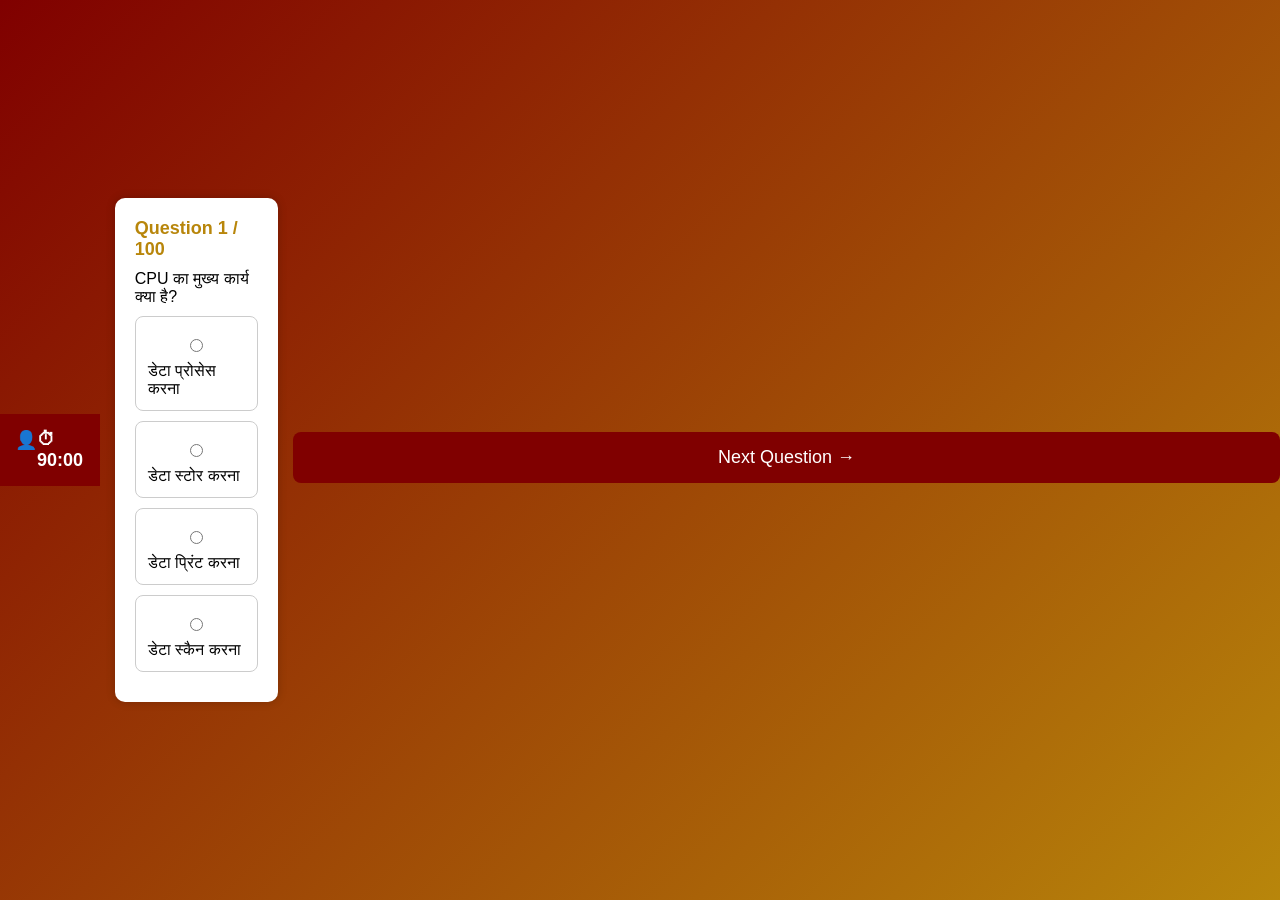
==== exam.html @ ad59665d "Added Project Structure and Logo" ====
<!DOCTYPE html>
<html lang="en">
<head>
<meta charset="UTF-8">
<meta name="viewport" content="width=device-width, initial-scale=1.0">
<title>CCC Online Exam</title>

<link rel="stylesheet" href="style.css">

<style>
.topbar{
display:flex;
justify-content:space-between;
padding:15px;
background:#800000;
color:white;
font-size:18px;
font-weight:bold;
}

#questionBox{
background:white;
padding:20px;
margin:15px;
border-radius:10px;
box-shadow:0 0 10px rgba(0,0,0,.2);
}

.option{
padding:12px;
margin:10px 0;
border:1px solid #ccc;
border-radius:8px;
cursor:pointer;
}

.option:hover{
background:#f5f5f5;
}

.nextBtn{
width:100%;
padding:15px;
background:#800000;
color:white;
border:none;
font-size:18px;
border-radius:8px;
}
</style>

</head>

<body>

<div class="topbar">

<div>
👤 <span id="studentName"></span>
</div>

<div>
⏱ <span id="timer">90:00</span>
</div>

</div>

<div id="questionBox">

<h2>Question 1 / 100</h2>

<p>CPU का मुख्य कार्य क्या है?</p>

<div class="option">
<input type="radio" name="q1">
डेटा प्रोसेस करना
</div>

<div class="option">
<input type="radio" name="q1">
डेटा स्टोर करना
</div>

<div class="option">
<input type="radio" name="q1">
डेटा प्रिंट करना
</div>

<div class="option">
<input type="radio" name="q1">
डेटा स्कैन करना
</div>

</div>

<button class="nextBtn">
Next Question →
</button>

<script>
document.getElementById("studentName").innerHTML =
localStorage.getItem("studentName");
</script>
<script src="questions.js"></script>
<script src="script.js"></script>
</body>
</html>
---- style.css ----
*{
    margin:0;
    padding:0;
    box-sizing:border-box;
    font-family:Arial, sans-serif;
}

body{
    background:linear-gradient(135deg,#800000,#b8860b);
    min-height:100vh;
    display:flex;
    justify-content:center;
    align-items:center;
}

.container{
    width:95%;
    max-width:420px;
    background:#fff;
    padding:25px;
    border-radius:15px;
    text-align:center;
    box-shadow:0 0 20px rgba(0,0,0,.3);
}

.logo{
    width:100px;
    height:100px;
    border-radius:50%;
    margin-bottom:15px;
}

h1{
    color:#800000;
    font-size:22px;
}

h2{
    color:#b8860b;
    font-size:18px;
    margin-bottom:10px;
}

h3{
    margin:15px 0;
    color:#333;
}

input{
    width:100%;
    padding:12px;
    margin:10px 0;
    border:1px solid #ccc;
    border-radius:8px;
    font-size:16px;
}

button{
    width:100;
    padding:14px;
    background:#800000;
    color:white;
    border:none;
    border-radius:8px;
    font-size:18px;
    cursor:pointer;
    margin-top:15px;
}

button:hover{
    background:#a00000;
}
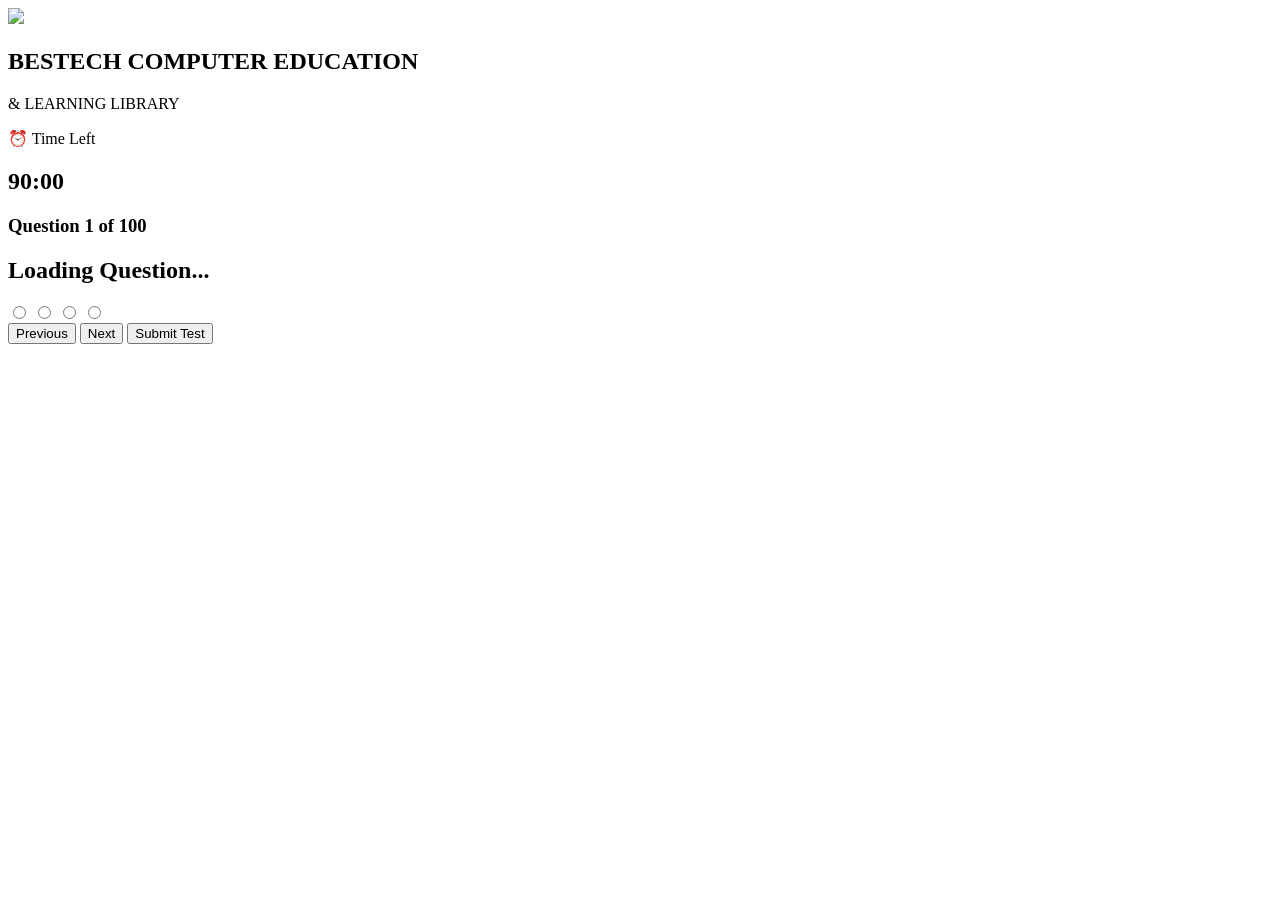
==== commit c19b003c: "Added exam.html Final Part 1" ====
--- a/exam.html
+++ b/exam.html
@@ -1,107 +1,124 @@
 <!DOCTYPE html>
 <html lang="en">
+
 <head>
+
 <meta charset="UTF-8">
+
 <meta name="viewport" content="width=device-width, initial-scale=1.0">
-<title>CCC Online Exam</title>
 
-<link rel="stylesheet" href="style.css">
+<title>BESTECH CCC Online Exam</title>
 
-<style>
-.topbar{
-display:flex;
-justify-content:space-between;
-padding:15px;
-background:#800000;
-color:white;
-font-size:18px;
-font-weight:bold;
-}
+<link rel="stylesheet" href="css/exam.css">
 
-#questionBox{
-background:white;
-padding:20px;
-margin:15px;
-border-radius:10px;
-box-shadow:0 0 10px rgba(0,0,0,.2);
-}
-
-.option{
-padding:12px;
-margin:10px 0;
-border:1px solid #ccc;
-border-radius:8px;
-cursor:pointer;
-}
-
-.option:hover{
-background:#f5f5f5;
-}
-
-.nextBtn{
-width:100%;
-padding:15px;
-background:#800000;
-color:white;
-border:none;
-font-size:18px;
-border-radius:8px;
-}
-</style>
+<link href="https://fonts.googleapis.com/css2?family=Poppins:wght@300;400;500;600;700&display=swap" rel="stylesheet">
 
 </head>
 
 <body>
 
-<div class="topbar">
+<header class="header">
+
+<div class="logo-section">
+
+<img src="images/logo.png" class="logo">
 
 <div>
-👤 <span id="studentName"></span>
-</div>
 
-<div>
-⏱ <span id="timer">90:00</span>
+<h2>BESTECH COMPUTER EDUCATION</h2>
+
+<p>& LEARNING LIBRARY</p>
+
 </div>
 
 </div>
 
-<div id="questionBox">
+<div class="timer-box">
 
-<h2>Question 1 / 100</h2>
+⏰ Time Left
 
-<p>CPU का मुख्य कार्य क्या है?</p>
+<h2 id="timer">90:00</h2>
 
-<div class="option">
-<input type="radio" name="q1">
-डेटा प्रोसेस करना
 </div>
 
-<div class="option">
-<input type="radio" name="q1">
-डेटा स्टोर करना
+</header>
+
+<div class="student-info">
+
+<span id="studentName"></span>
+
+<span id="studentMobile"></span>
+
+<span id="testCode"></span>
+
 </div>
 
-<div class="option">
-<input type="radio" name="q1">
-डेटा प्रिंट करना
+<div class="progress">
+
+<div id="progressBar"></div>
+
 </div>
 
-<div class="option">
-<input type="radio" name="q1">
-डेटा स्कैन करना
+<div class="exam-container">
+
+<div class="question-panel">
+
+<h3 id="questionNumber">
+Question 1 of 100
+</h3>
+
+<h2 id="questionText">
+
+Loading Question...
+
+</h2>
+
+<div id="options">
+
+<label><input type="radio" name="answer" value="A"> <span id="optA"></span></label>
+
+<label><input type="radio" name="answer" value="B"> <span id="optB"></span></label>
+
+<label><input type="radio" name="answer" value="C"> <span id="optC"></span></label>
+
+<label><input type="radio" name="answer" value="D"> <span id="optD"></span></label>
+
+</div>
+
+<div class="buttons">
+
+<button id="prevBtn">
+
+Previous
+
+</button>
+
+<button id="nextBtn">
+
+Next
+
+</button>
+
+<button id="submitBtn">
+
+Submit Test
+
+</button>
+
 </div>
 
 </div>
 
-<button class="nextBtn">
-Next Question →
-</button>
+<div id="palette" class="palette">
 
-<script>
-document.getElementById("studentName").innerHTML =
-localStorage.getItem("studentName");
-</script>
-<script src="questions.js"></script>
-<script src="script.js"></script>
+</div>
+
+</div>
+
+<script src="js/timer.js"></script>
+
+<script src="js/exam.js"></script>
+
 </body>
+
 </html>
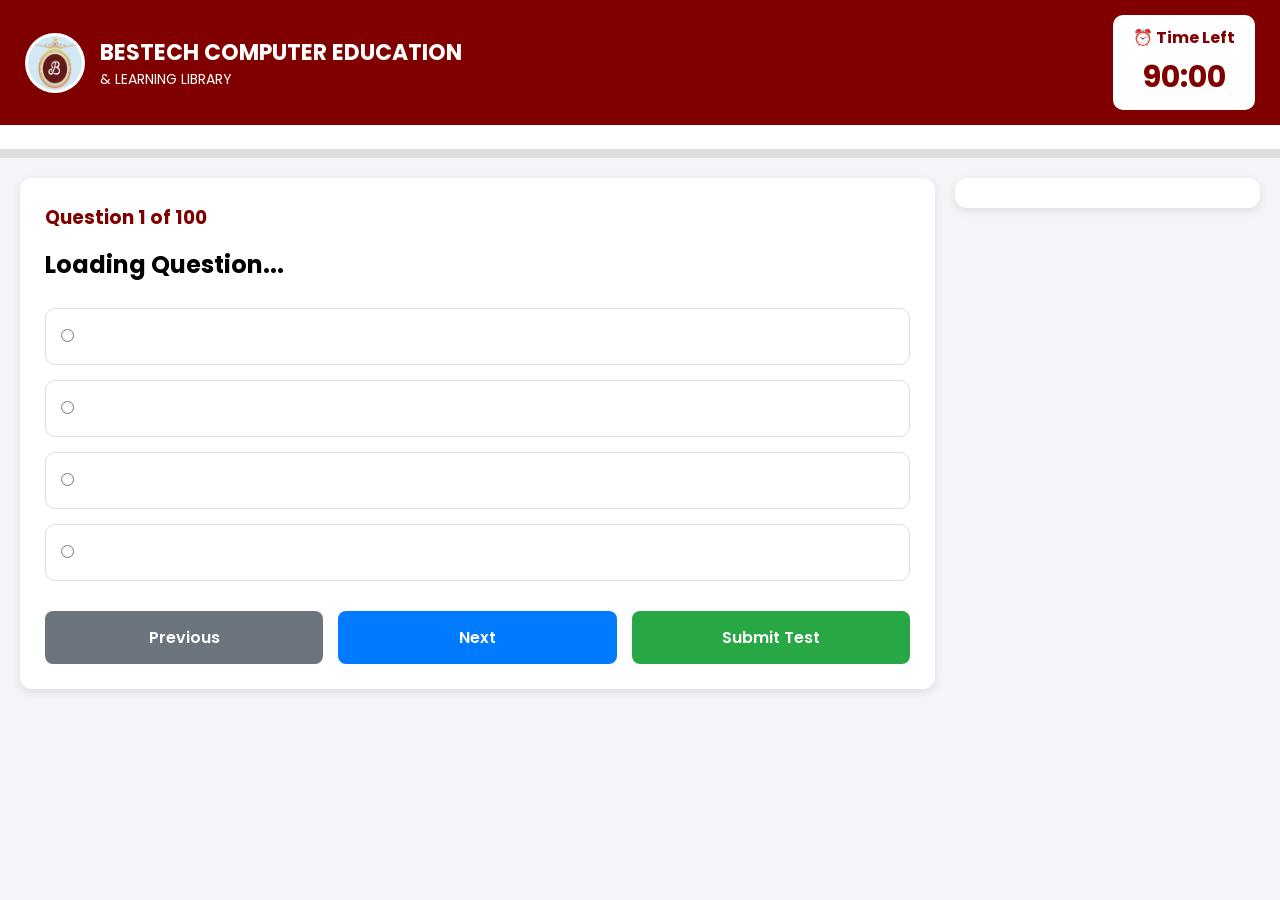
==== commit ae1a856b: "Fixed question loading" ====
--- a/exam.html
+++ b/exam.html
@@ -115,9 +115,8 @@
 
 </div>
 
-<script src="js/timer.js"></script>
+<!--<script src="js/timer.js"></script>-->
 
-<script src="js/exam.js"></script>
 
 </body>
 
--- a/css/exam.css
+++ b/css/exam.css
@@ -0,0 +1,233 @@
+/* ==========================================
+   BESTECH CCC Portal - exam.css
+   ========================================== */
+
+*{
+margin:0;
+padding:0;
+box-sizing:border-box;
+font-family:'Poppins',sans-serif;
+}
+
+body{
+background:#f3f5f9;
+}
+
+.header{
+display:flex;
+justify-content:space-between;
+align-items:center;
+padding:15px 25px;
+background:#800000;
+color:#fff;
+box-shadow:0 3px 8px rgba(0,0,0,.2);
+}
+
+.logo-section{
+display:flex;
+align-items:center;
+gap:15px;
+}
+
+.logo{
+width:60px;
+height:60px;
+border-radius:50%;
+background:#fff;
+padding:3px;
+}
+
+.logo-section h2{
+font-size:22px;
+}
+
+.logo-section p{
+font-size:14px;
+}
+
+.timer-box{
+text-align:center;
+background:#fff;
+color:#800000;
+padding:10px 20px;
+border-radius:10px;
+font-weight:bold;
+}
+
+.timer-box h2{
+font-size:30px;
+margin-top:5px;
+}
+
+.student-info{
+display:flex;
+justify-content:space-between;
+padding:12px 25px;
+background:#ffffff;
+font-weight:600;
+border-bottom:1px solid #ddd;
+}
+
+.progress{
+height:8px;
+background:#ddd;
+}
+
+#progressBar{
+height:100%;
+width:0%;
+background:#28a745;
+transition:.4s;
+}
+
+.exam-container{
+display:grid;
+grid-template-columns:3fr 1fr;
+gap:20px;
+padding:20px;
+}
+
+.question-panel{
+background:#fff;
+padding:25px;
+border-radius:12px;
+box-shadow:0 3px 10px rgba(0,0,0,.1);
+}
+
+#questionNumber{
+color:#800000;
+margin-bottom:15px;
+}
+
+#questionText{
+font-size:24px;
+margin-bottom:25px;
+line-height:1.5;
+}
+
+#options label{
+display:block;
+padding:15px;
+margin-bottom:15px;
+border:1px solid #ddd;
+border-radius:10px;
+cursor:pointer;
+transition:.3s;
+}
+
+#options label:hover{
+background:#f8f8f8;
+border-color:#800000;
+}
+
+#options input{
+margin-right:10px;
+}
+.buttons{
+display:flex;
+justify-content:space-between;
+margin-top:30px;
+gap:15px;
+}
+
+.buttons button{
+flex:1;
+padding:14px;
+border:none;
+border-radius:8px;
+font-size:16px;
+font-weight:600;
+cursor:pointer;
+transition:0.3s;
+}
+
+#prevBtn{
+background:#6c757d;
+color:#fff;
+}
+
+#nextBtn{
+background:#007bff;
+color:#fff;
+}
+
+#submitBtn{
+background:#28a745;
+color:#fff;
+}
+
+.buttons button:hover{
+transform:translateY(-2px);
+opacity:.9;
+}
+
+.palette{
+background:#fff;
+padding:15px;
+border-radius:12px;
+box-shadow:0 3px 10px rgba(0,0,0,.1);
+display:grid;
+grid-template-columns:repeat(5,1fr);
+gap:10px;
+height:max-content;
+}
+
+.palette button{
+width:45px;
+height:45px;
+border:none;
+border-radius:6px;
+background:#e9ecef;
+cursor:pointer;
+font-weight:600;
+}
+
+.palette button.answered{
+background:#28a745;
+color:#fff;
+}
+
+.palette button.current{
+background:#800000;
+color:#fff;
+}
+
+.palette button.review{
+background:#ffc107;
+color:#000;
+}
+
+@media(max-width:768px){
+
+.header{
+flex-direction:column;
+gap:15px;
+text-align:center;
+}
+
+.student-info{
+flex-direction:column;
+gap:8px;
+}
+
+.exam-container{
+grid-template-columns:1fr;
+}
+
+.palette{
+grid-template-columns:repeat(4,1fr);
+}
+
+#questionText{
+font-size:20px;
+}
+
+.buttons{
+flex-direction:column;
+}
+
+.buttons button{
+width:100%;
+}
+
+}
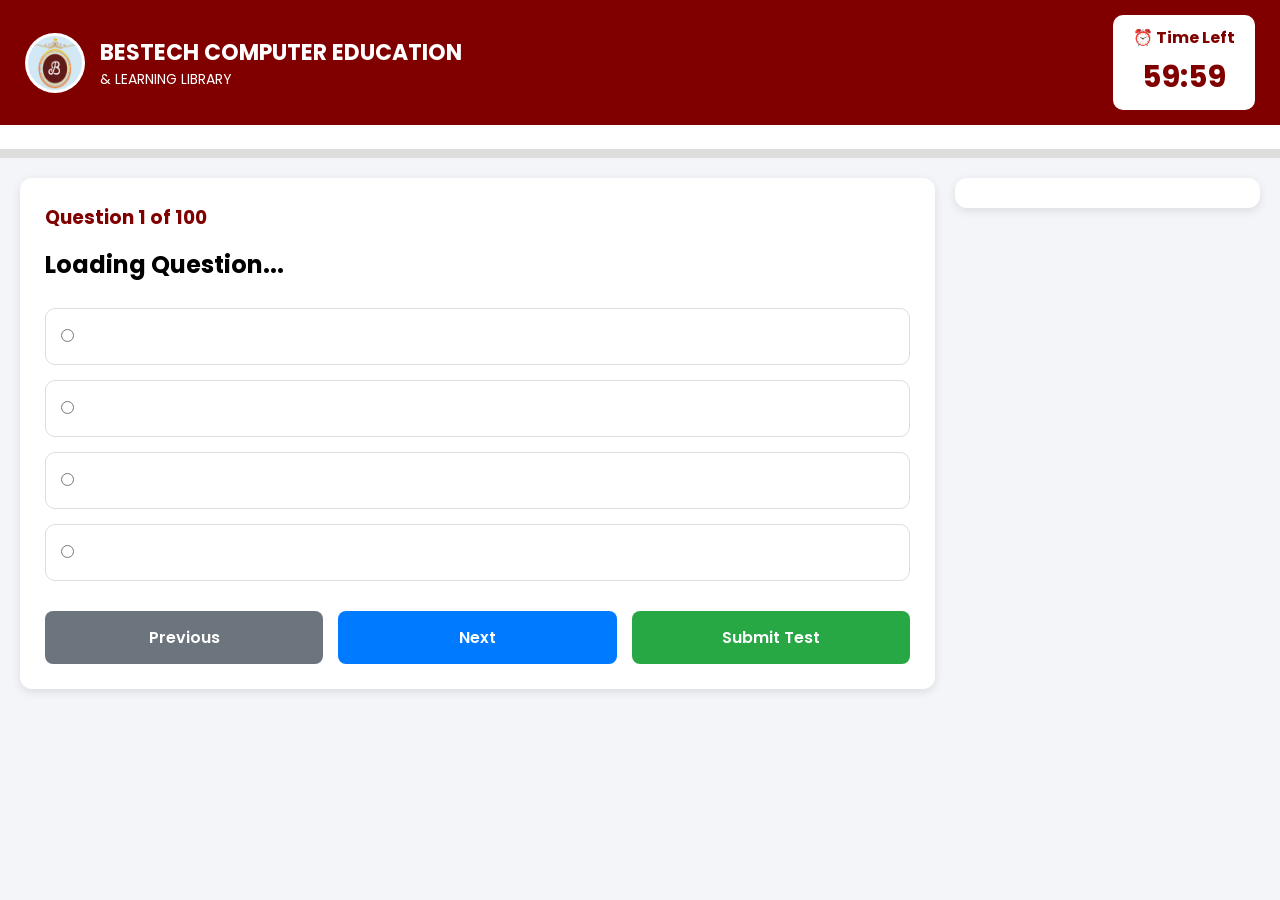
==== commit 016419c4: "Fixed missing exam.js script" ====
--- a/exam.html
+++ b/exam.html
@@ -115,9 +115,8 @@
 
 </div>
 
-<!--<script src="js/timer.js"></script>-->
-
-
+<script src="js/exam.js"></script>
+<script src="js/timer.js"></script>
 </body>
 
 </html>
